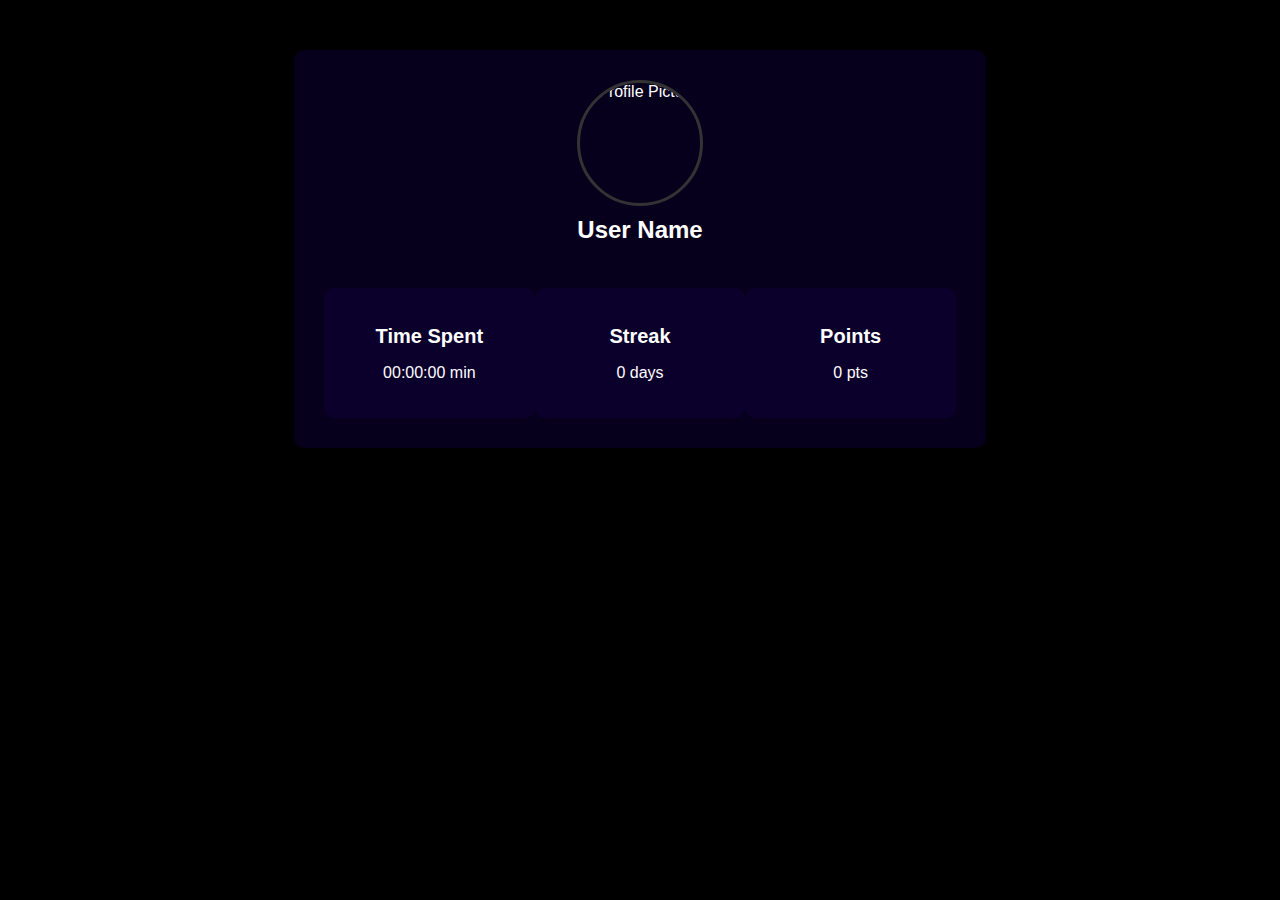
==== proindex.html @ c8321b26 "Add files via upload" ====
<!DOCTYPE html>
<html lang="en">
<head>
    <meta charset="UTF-8">
    <meta name="viewport" content="width=device-width, initial-scale=1.0">
    <title>Profile</title>
    <link rel="stylesheet" href="prostyle.css">
</head>
<body>
    <div class="profile-container">
        <div class="profile-header">
            <img src="images/3.jpg" alt="Profile Picture" class="profile-pic">
            <h3 id="navUsername" class="profile-name">User Name</h3>
        </div>

        <div class="stats">
            <div class="stat-box">
                <h2>Time Spent</h2>
                <p><span id="timeSpent">0</span> min</p>
            </div>
            <div class="stat-box">
                <h2>Streak</h2>
                <p><span id="streakCount">0</span> days</p>
            </div>
            <div class="stat-box">
                <h2>Points</h2>
                <p><span id="points">0</span> pts</p>
            </div>
        </div>
    </div>

    <script src="proscript.js"></script> 
    <script src="logscript.js"></script> 
    <script src="streakscript.js"></script>  
    <script src="script.js"></script>  
</body>
</html>
---- prostyle.css ----
body {
    font-family: Arial, sans-serif;
    text-align: center;
    background-color: #000000;
}

.profile-container {
    width: 50%;
    margin: 50px auto;
    background: #07001D;
    padding: 30px;
    border-radius: 10px;
    box-shadow: 0px 0px 10px rgba(0,0,0,0.1);
    color: white;
}

.profile-header {
    display: flex;
    flex-direction: column;
    align-items: center;
}

.profile-pic {
    width: 120px;
    height: 120px;
    border-radius: 50%;
    border: 3px solid #333;
}

.profile-name {
    font-size: 24px;
    margin-top: 10px;
}

.stats {
    display: flex;
    justify-content: space-around;
    margin-top: 20px;
}

.stat-box {
    background: #0B002B;
    padding: 20px;
    border-radius: 10px;
    box-shadow: 0px 0px 5px rgba(0,0,0,0.1);
    width: 30%;
}

.stat-box h2 {
    font-size: 20px;
    margin-bottom: 10px;
}
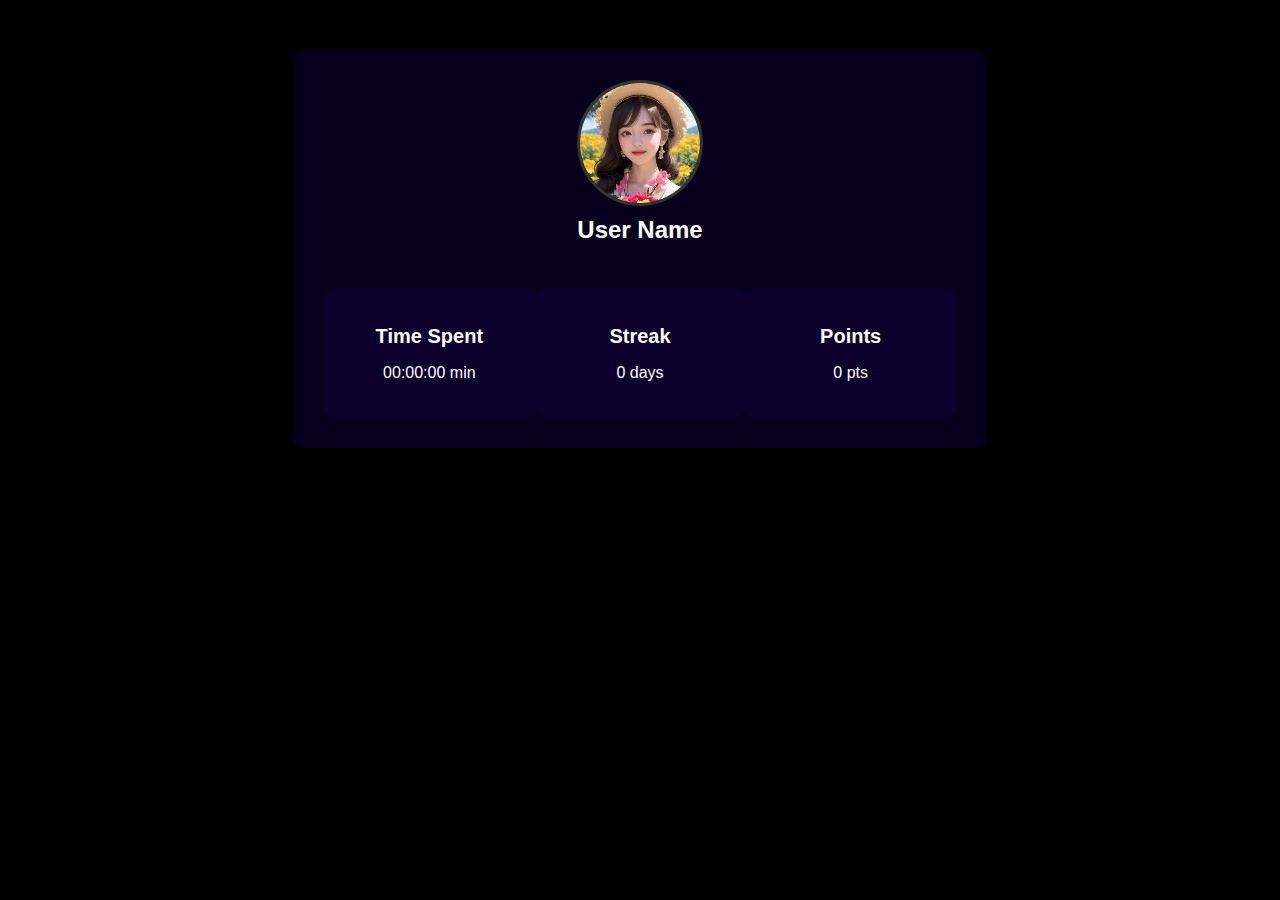
==== commit 7d5f9839: "Add files via upload" ====
--- a/proindex.html
+++ b/proindex.html
@@ -9,7 +9,7 @@
 <body>
     <div class="profile-container">
         <div class="profile-header">
-            <img src="images/3.jpg" alt="Profile Picture" class="profile-pic">
+            <img src="3.jpg" alt="Profile Picture" class="profile-pic">
             <h3 id="navUsername" class="profile-name">User Name</h3>
         </div>
 
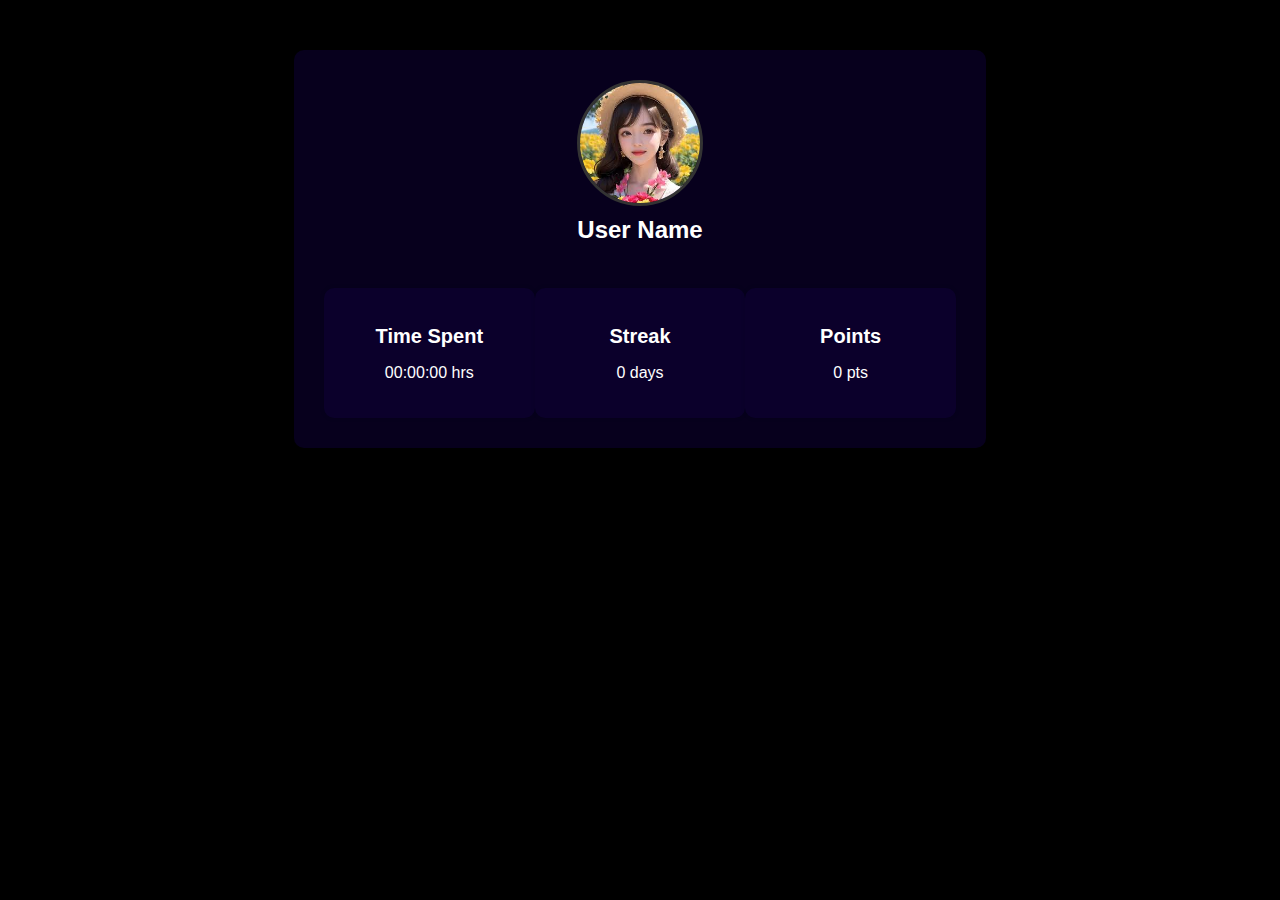
==== commit c058eafb: "Update proindex.html" ====
--- a/proindex.html
+++ b/proindex.html
@@ -16,7 +16,7 @@
         <div class="stats">
             <div class="stat-box">
                 <h2>Time Spent</h2>
-                <p><span id="timeSpent">0</span> min</p>
+                <p><span id="timeSpent">0</span> hrs</p>
             </div>
             <div class="stat-box">
                 <h2>Streak</h2>
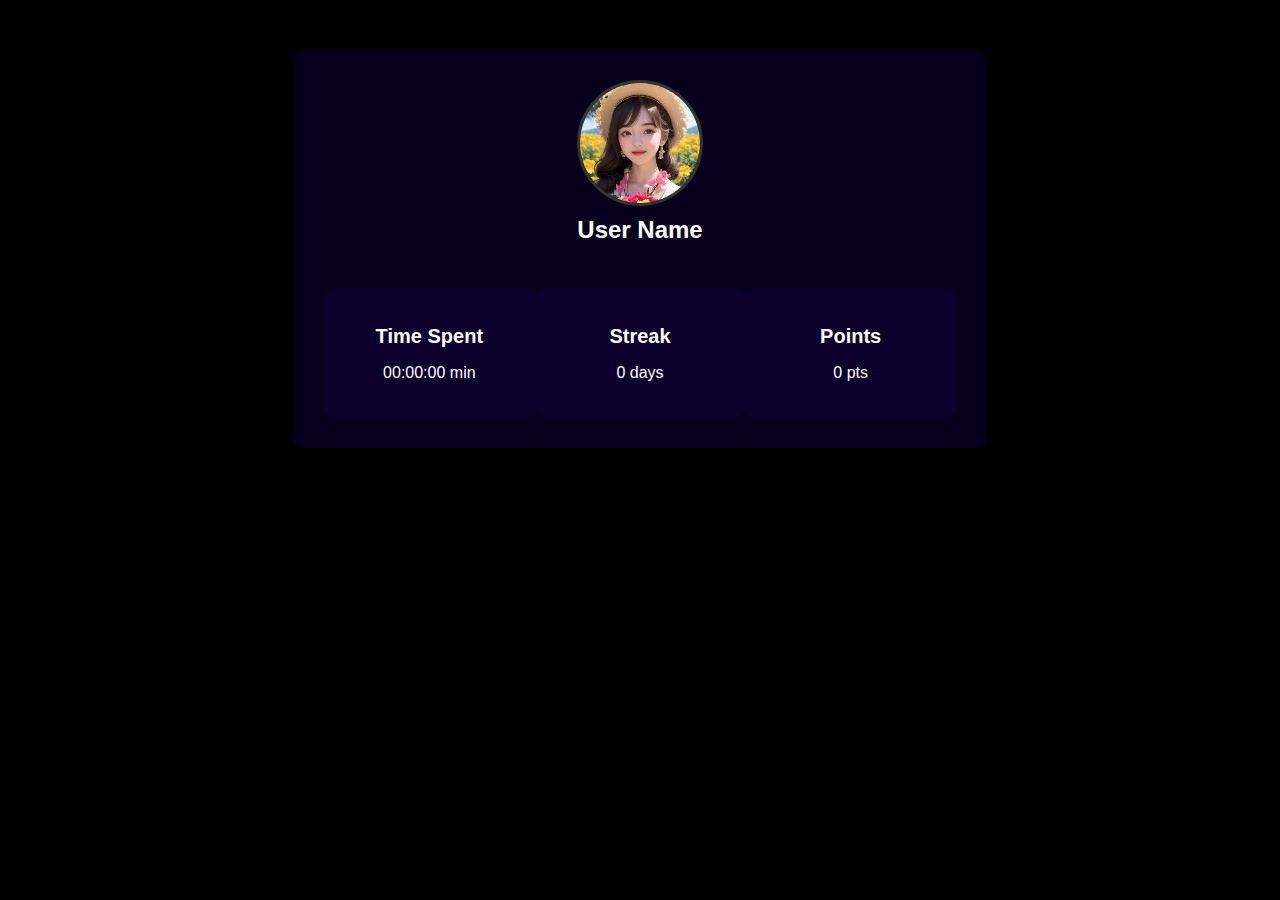
==== commit 36f61992: "Add files via upload" ====
--- a/proindex.html
+++ b/proindex.html
@@ -16,7 +16,7 @@
         <div class="stats">
             <div class="stat-box">
                 <h2>Time Spent</h2>
-                <p><span id="timeSpent">0</span> hrs</p>
+                <p><span id="timeSpent">0</span> min</p>
             </div>
             <div class="stat-box">
                 <h2>Streak</h2>
